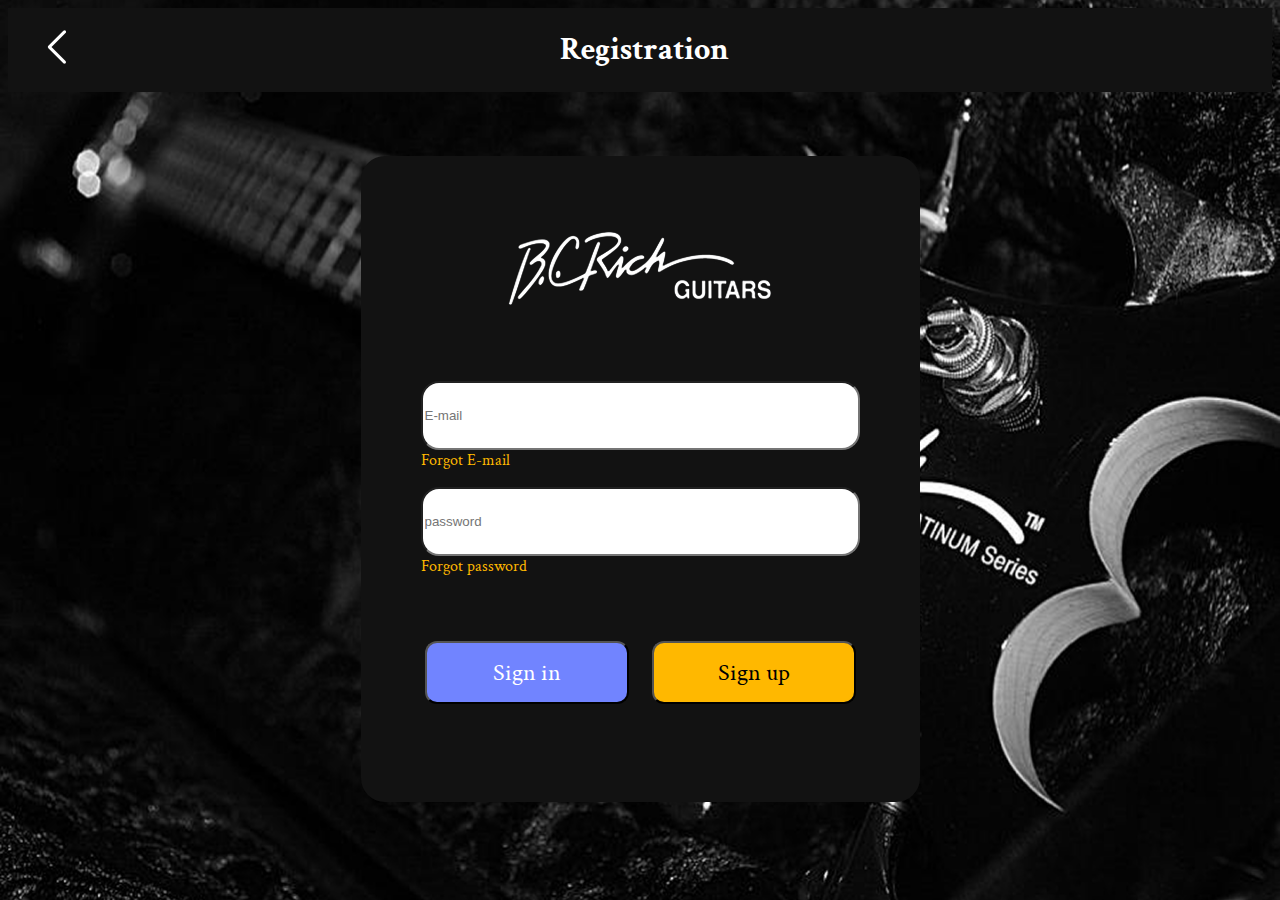
==== login.html @ 933a0ac3 "sign in v1" ====
<!DOCTYPE html>
<html lang="en">

<head>
    <meta charset="UTF-8">
    <meta name="viewport" content="width=device-width, initial-scale=1.0">
    <link rel="stylesheet" href="/css/login.css">
    <link rel="preconnect" href="https://fonts.googleapis.com">
    <link rel="preconnect" href="https://fonts.gstatic.com" crossorigin>
    <link
        href="https://fonts.googleapis.com/css2?family=Archivo+Black&family=Crimson+Text:ital,wght@0,400;0,600;0,700;1,400;1,600;1,700&family=Roboto:ital,wght@0,100;0,300;0,400;0,500;0,700;0,900;1,100;1,300;1,400;1,500;1,700;1,900&display=swap"
        rel="stylesheet">
    <title>Войти в аккаунт</title>
</head>

<body>
    <div class="background-img">
        <img src="/images/Rectangle.png" draggable="false" alt="">
    </div>
    <header>
        <div class="back">
            <img src="/images/Chevron_Left.png" draggable="false" alt="">
        </div>
        <h1>Registration</h1>
    </header>
    <main>
        <div class="regForm">
            <div class="bcRichImg">
                <img src="/images/image 4.png" draggable="false" alt="">
            </div>
            <form action="/login.html">
                <div class="inputs">
                    <input id="email" type="email" required placeholder="E-mail" name="email">
                    <a class="fgtEmail" href="#">Forgot E-mail</a>
                    <input type="password" required placeholder="password">
                    <a href="#">Forgot password</a>
                </div>
                <div class="buttons">
                    <button class="login">
                        <a href="#">Sign in</a>
                    </button>
                    <button class="register">
                        <a href="#">Sign up</a>
                    </button>
                </div>
            </form>
        </div>
    </main>
</body>

</html>
---- css/login.css ----
body {
    font-family: "crimson text", serif;
    font-weight: 400;
}

header {
    background-color: #121212;
    color: white;
    display: flex;
    justify-content: center;
    align-items: center;
    text-align: center;
    position: relative;
    padding-left: 8px;
}

.back {
    position: absolute;
    left: 0;
    padding: 24px;
}

.regTxt {
    text-align: center;
}

.regTxt p {
    font-size: 32px;
}

.background-img img {
    position: absolute;
    top: 0;
    left: 0;
    width: 100%;
    height: 100%;
    z-index: -1;
}

main {
    display: grid;
    justify-content: center;
    align-items: center;
}

.regForm {
    width: 559px;
    height: 646px;
    background-color: #121212;
    border-radius: 24px;
    margin-top: 64px;
}

.bcRichImg {
    display: flex;
    justify-content: center;
    align-items: center;
    padding-top: 32px;
}

.inputs {
    display: grid;
    justify-content: center;
    align-items: center;
    padding-top: 32px;

}

.inputs input {
    width: 431px;
    height: 63px;
    border-radius: 18px;
}

.inputs a {
    text-decoration: none;
    color: #FFB800;
}

.buttons {
    display: flex;
    justify-content: space-between;
    align-items: center;
    padding: 64px 64px 0;
}

.buttons a {
    font-size: 24px;
}

.login {
    width: 204px;
    height: 63px;
    background-color: #7184FF;
    border-radius: 12px;
}

.login a {
    text-decoration: none;
    color: white;
    font-family: "crimson text";
    font-weight: 400;
}

.register {
    width: 204px;
    height: 63px;
    background-color: #FFB800;
    border-radius: 12px;
}

.register a {
    text-decoration: none;
    color: black;
    font-family: "crimson text";
    font-weight: 400;
}

.fgtEmail {
    padding-bottom: 16px;
}
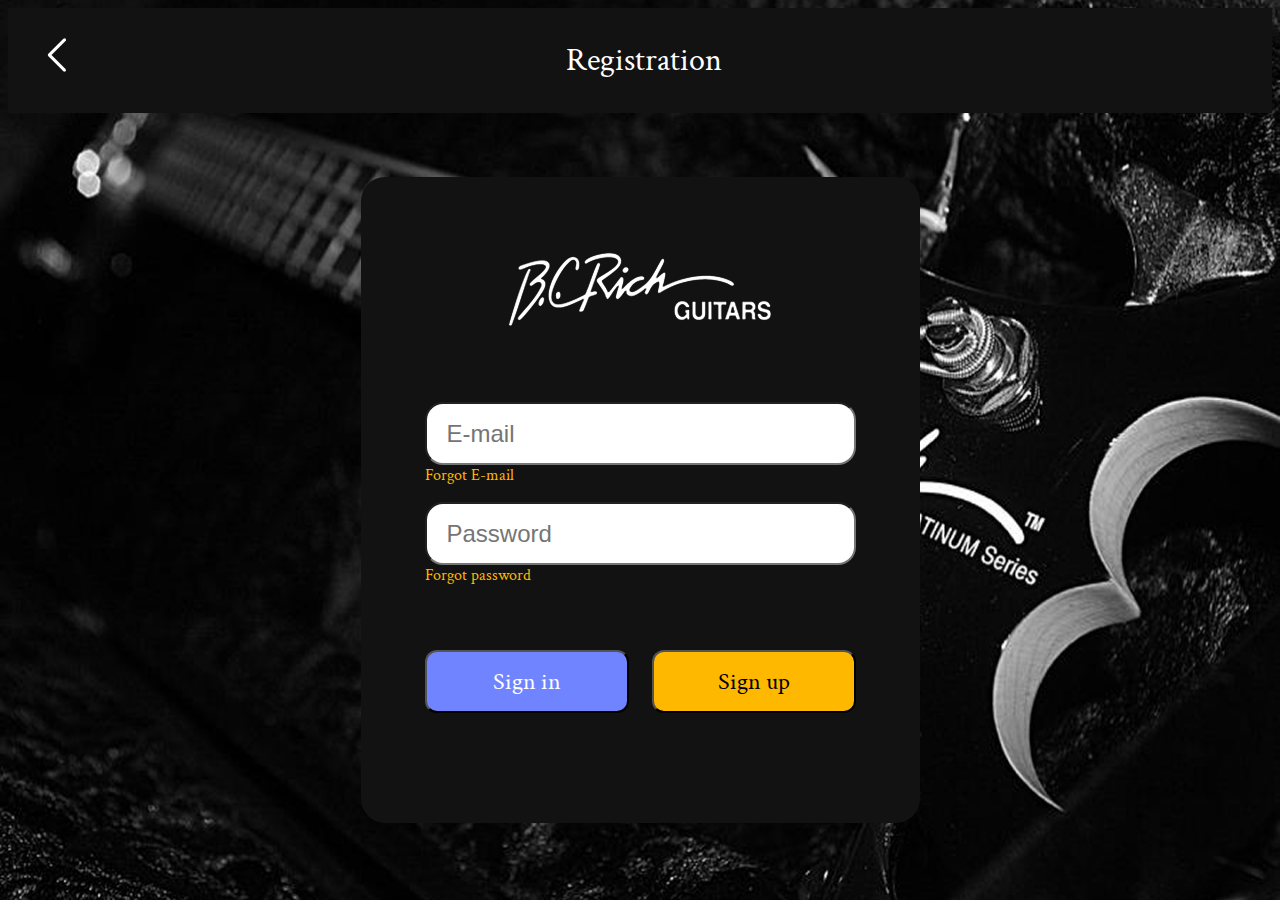
==== commit bad556a6: "sign in design v2" ====
--- a/login.html
+++ b/login.html
@@ -21,7 +21,7 @@
         <div class="back">
             <img src="/images/Chevron_Left.png" draggable="false" alt="">
         </div>
-        <h1>Registration</h1>
+        <p>Registration</p>
     </header>
     <main>
         <div class="regForm">
@@ -32,7 +32,7 @@
                 <div class="inputs">
                     <input id="email" type="email" required placeholder="E-mail" name="email">
                     <a class="fgtEmail" href="#">Forgot E-mail</a>
-                    <input type="password" required placeholder="password">
+                    <input type="password" required placeholder="Password">
                     <a href="#">Forgot password</a>
                 </div>
                 <div class="buttons">
--- a/css/login.css
+++ b/css/login.css
@@ -11,6 +11,7 @@
     align-items: center;
     text-align: center;
     position: relative;
+    font-size: 32px;
     padding-left: 8px;
 }
 
@@ -67,14 +68,25 @@
 }
 
 .inputs input {
+    max-width: 431px;
     width: 431px;
     height: 63px;
     border-radius: 18px;
+    padding-left: 20px;
+    box-sizing: border-box;
+    font-size: 24px;
 }
 
 .inputs a {
     text-decoration: none;
     color: #FFB800;
+    font-size: 16px;
+}
+
+.inputs input::placeholder {
+    display: flex;
+    justify-content: center;
+    font-size: 24px;
 }
 
 .buttons {
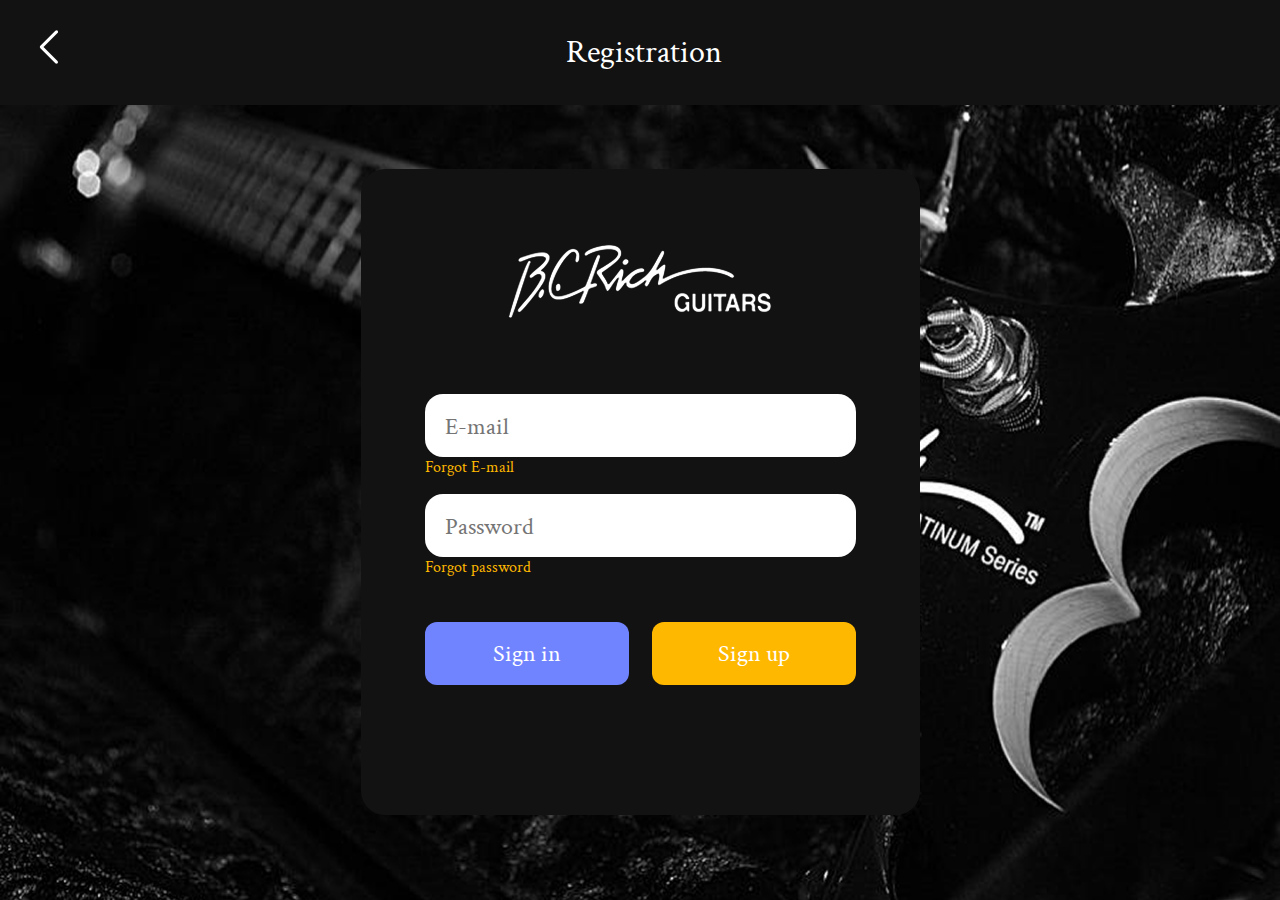
==== commit 9f85ecc1: "fixed header and main" ====
--- a/login.html
+++ b/login.html
@@ -36,12 +36,8 @@
                     <a href="#">Forgot password</a>
                 </div>
                 <div class="buttons">
-                    <button class="login">
-                        <a href="#">Sign in</a>
-                    </button>
-                    <button class="register">
-                        <a href="#">Sign up</a>
-                    </button>
+                    <button class="login" href="#">Sign in</button>
+                    <button class="register" href="#">Sign up</button>
                 </div>
             </form>
         </div>
--- a/css/login.css
+++ b/css/login.css
@@ -1,6 +1,11 @@
+* {
+    padding: 0;
+}
+
 body {
     font-family: "crimson text", serif;
     font-weight: 400;
+    margin: 0;
 }
 
 header {
@@ -64,7 +69,6 @@
     justify-content: center;
     align-items: center;
     padding-top: 32px;
-
 }
 
 .inputs input {
@@ -75,6 +79,8 @@
     padding-left: 20px;
     box-sizing: border-box;
     font-size: 24px;
+    outline: none;
+    border: none;
 }
 
 .inputs a {
@@ -87,17 +93,22 @@
     display: flex;
     justify-content: center;
     font-size: 24px;
+    font-family: "crimson text";
 }
 
 .buttons {
     display: flex;
     justify-content: space-between;
     align-items: center;
-    padding: 64px 64px 0;
+    padding: 44px 64px 0;
+    outline: none;
 }
 
-.buttons a {
+.buttons button {
     font-size: 24px;
+    cursor: pointer;
+    color: white;
+    font-family: "crimson text";
 }
 
 .login {
@@ -105,13 +116,11 @@
     height: 63px;
     background-color: #7184FF;
     border-radius: 12px;
+    border: none;
 }
 
-.login a {
-    text-decoration: none;
-    color: white;
-    font-family: "crimson text";
-    font-weight: 400;
+.login:active {
+    background-color: #3953fc;
 }
 
 .register {
@@ -119,13 +128,11 @@
     height: 63px;
     background-color: #FFB800;
     border-radius: 12px;
+    border: none;
 }
 
-.register a {
-    text-decoration: none;
-    color: black;
-    font-family: "crimson text";
-    font-weight: 400;
+.register:active {
+    background-color: #ab7b01;
 }
 
 .fgtEmail {
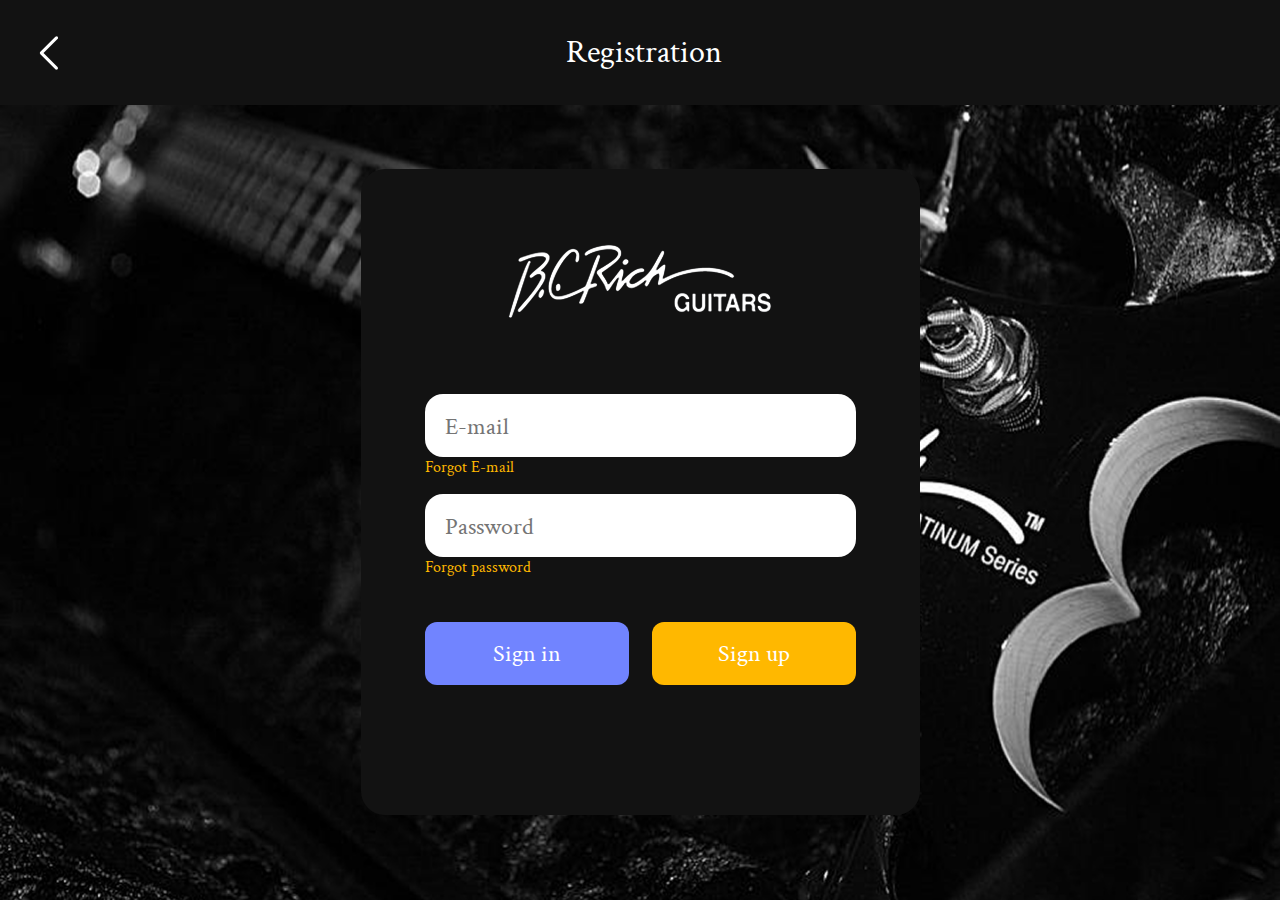
==== commit 1e5a1b18: "js animation in main" ====
--- a/login.html
+++ b/login.html
@@ -18,9 +18,9 @@
         <img src="/images/Rectangle.png" draggable="false" alt="">
     </div>
     <header>
-        <div class="back">
+        <a class="back" href="index.html">
             <img src="/images/Chevron_Left.png" draggable="false" alt="">
-        </div>
+        </a>
         <p>Registration</p>
     </header>
     <main>
--- a/css/login.css
+++ b/css/login.css
@@ -24,6 +24,7 @@
     position: absolute;
     left: 0;
     padding: 24px;
+    height: 52px;
 }
 
 .regTxt {
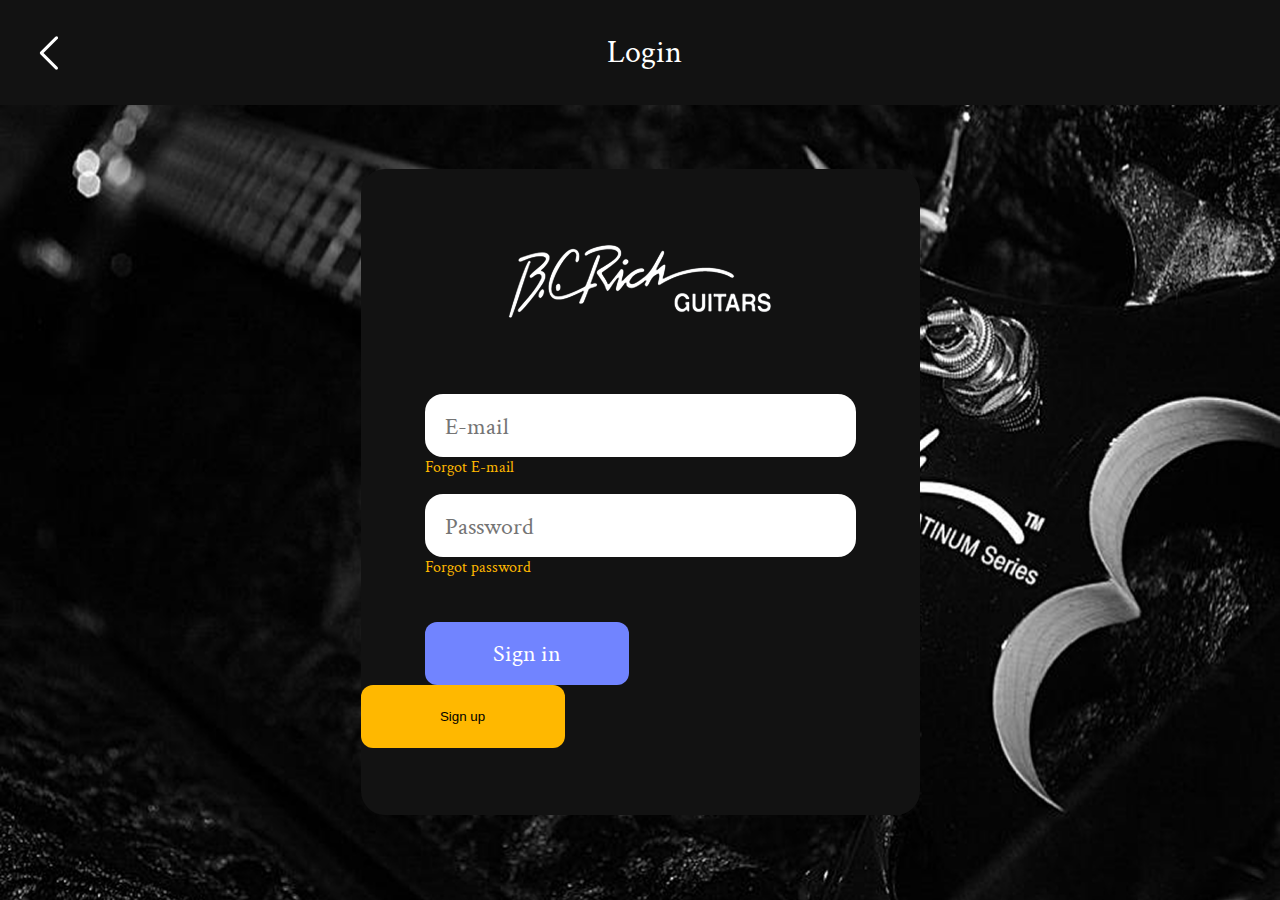
==== commit 99764479: "backend na fastapi" ====
--- a/login.html
+++ b/login.html
@@ -21,25 +21,27 @@
         <a class="back" href="index.html">
             <img src="/images/Chevron_Left.png" draggable="false" alt="">
         </a>
-        <p>Registration</p>
+        <p>Login</p>
     </header>
     <main>
         <div class="regForm">
             <div class="bcRichImg">
                 <img src="/images/image 4.png" draggable="false" alt="">
             </div>
-            <form action="/login.html">
+            <form action="login.php" method="post">
                 <div class="inputs">
                     <input id="email" type="email" required placeholder="E-mail" name="email">
                     <a class="fgtEmail" href="#">Forgot E-mail</a>
-                    <input type="password" required placeholder="Password">
+                    <input type="password" required placeholder="Password" name="pass">
                     <a href="#">Forgot password</a>
                 </div>
                 <div class="buttons">
                     <button class="login" href="#">Sign in</button>
-                    <button class="register" href="#">Sign up</button>
                 </div>
             </form>
+            <a href="registration.html">
+                <button class="register">Sign up</button>
+            </a>
         </div>
     </main>
 </body>
